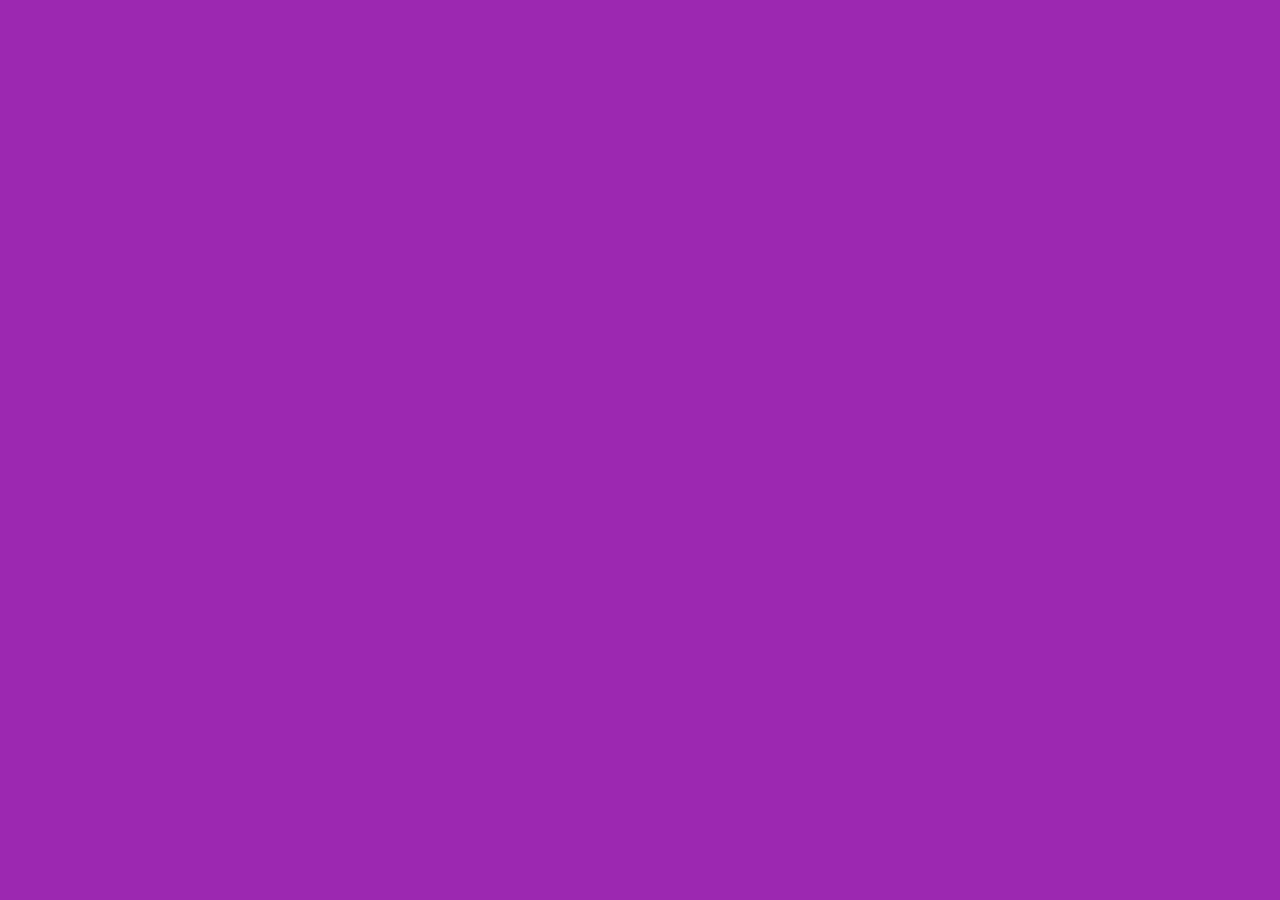
==== index.html @ 6c3dd36f "Creando los archivos del proyecto y añadiendo los estilos globales" ====
<!DOCTYPE html>
<html lang="en">
<head>
    <meta charset="UTF-8">
    <meta http-equiv="X-UA-Compatible" content="IE=edge">
    <meta name="viewport" content="width=device-width, initial-scale=1.0">
    <title>Fronted-Store</title>
    <link rel="stylesheet" href="css/normalize.css">
    <link rel="preconnect" href="https://fonts.googleapis.com">
    <link rel="preconnect" href="https://fonts.gstatic.com" crossorigin>
    <link href="https://fonts.googleapis.com/css2?family=Staatliches&display=swap" rel="stylesheet">
    <link rel="stylesheet" href="css/styles.css">
</head>
<body>
    
</body>
</html>
---- css/styles.css ----
:root {
    --primario: #9C27B0;
    --primarioOscuro: #89119D;
    --secundario: #FFCE00;
    --secundarioOscuro: rgb(233,287,2);
    --blanco: #FFF;
    --negro: #000;

    --fuentePrincipal: 'Staatliches', cursive;
}

html {
    box-sizing: border-box;
  }
  *, *:before, *:after {
    box-sizing: inherit;
  }

/** Globales **/

body {
    background-color: var(--primario);
    font-size: 1.6rem;
    line-height: 1.5rem;
}

p {
    font-size: 1.8rem;
    font-family: Arial, Helvetica, sans-serif;
    color: var(--blanco);
}

a {
    text-decoration: none;
}

img {
    width: 100%;
}

.contenedor {
    max-width: 120rem;
    margin: 0 auto;
}

h1, h2, h3 {
    text-align: center;
    color: var(--secundario);
    font-family: var(--fuentePrincipal);
}

h1 {
    font-size: 4rem;
}

h2 {
    font-size: 3.2rem;
}

h3 {
    font-size: 2.4rem;
}
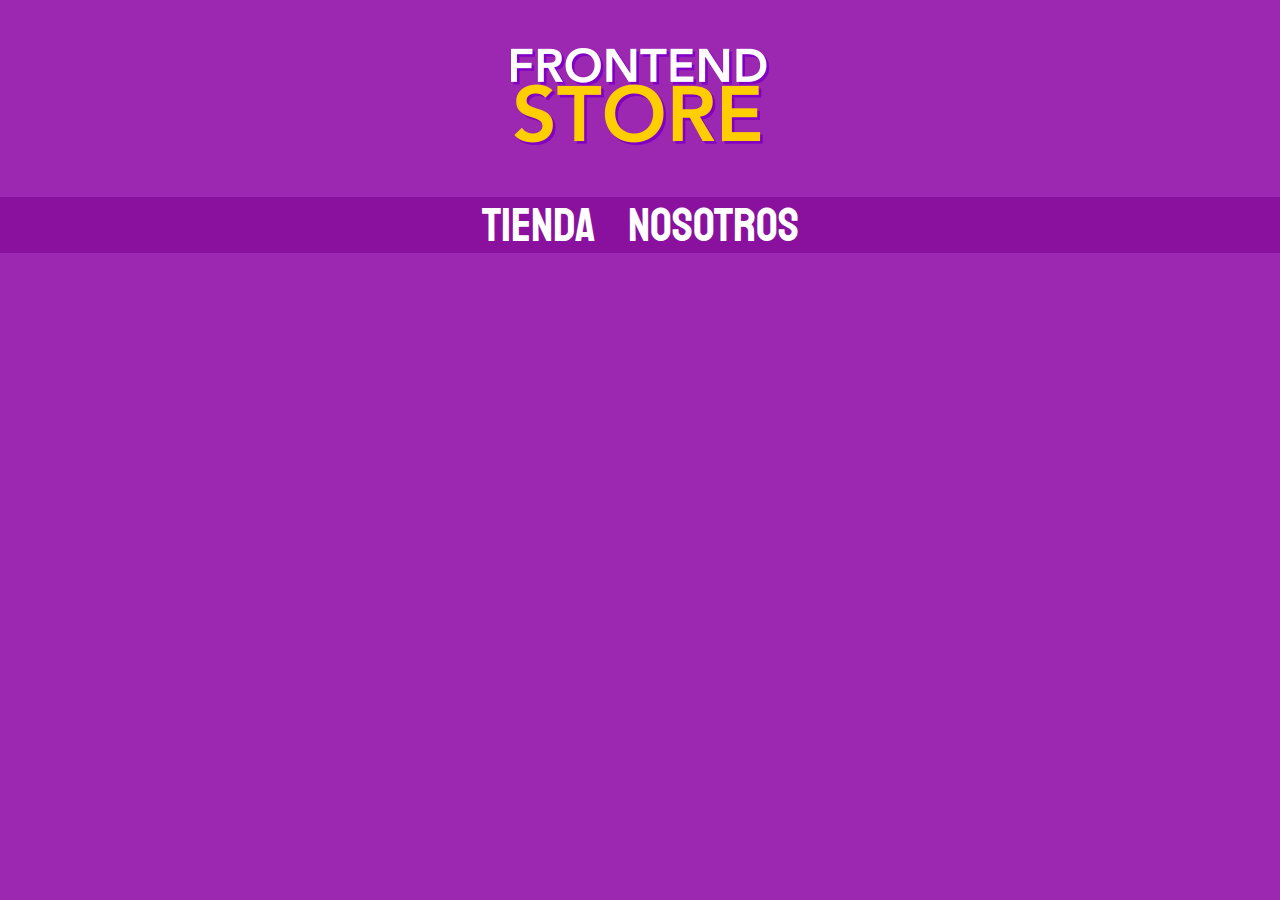
==== commit f669023f: "Creando el logotipo y la barra de navegación" ====
--- a/index.html
+++ b/index.html
@@ -12,6 +12,16 @@
     <link rel="stylesheet" href="css/styles.css">
 </head>
 <body>
-    
+    <header class="header">
+        <a href="index.html">
+            <img class="header__logo" src="img/logo.png" alt="Imagen Logotipo">
+        </a>
+    </header>
+
+    <nav class="navegacion">
+        <a class="navegacion__enlace navegacion__enlace--activo" href="#">Tienda</a>
+        <a class="navegacion__enlace navegacion__enlace--activo" href="#">Nosotros</a>
+    </nav>
 </body>
-</html>+</html>
+
--- a/css/styles.css
+++ b/css/styles.css
@@ -35,7 +35,7 @@
 }
 
 img {
-    width: 100%;
+    max-width: 100%;
 }
 
 .contenedor {
@@ -59,4 +59,35 @@
 
 h3 {
     font-size: 2.4rem;
+}
+
+/* Header */
+
+.header {
+    display: flex;
+    justify-content: center;
+}
+
+.header__logo {
+    margin: 3rem 0;
+}
+
+/* Navegación */
+
+.navegacion {
+    background-color: var(--primarioOscuro);
+    padding: 1rem 0;
+    display: flex;
+    justify-content: center;
+    gap: 2rem;
+}
+
+.navegacion__enlace {
+    font-family: var(--fuentePrincipal);
+    color: var(--blanco);
+    font-size: 3rem;
+}
+
+.navegacion__enlace:hover {
+    color: var(--secundario);
 }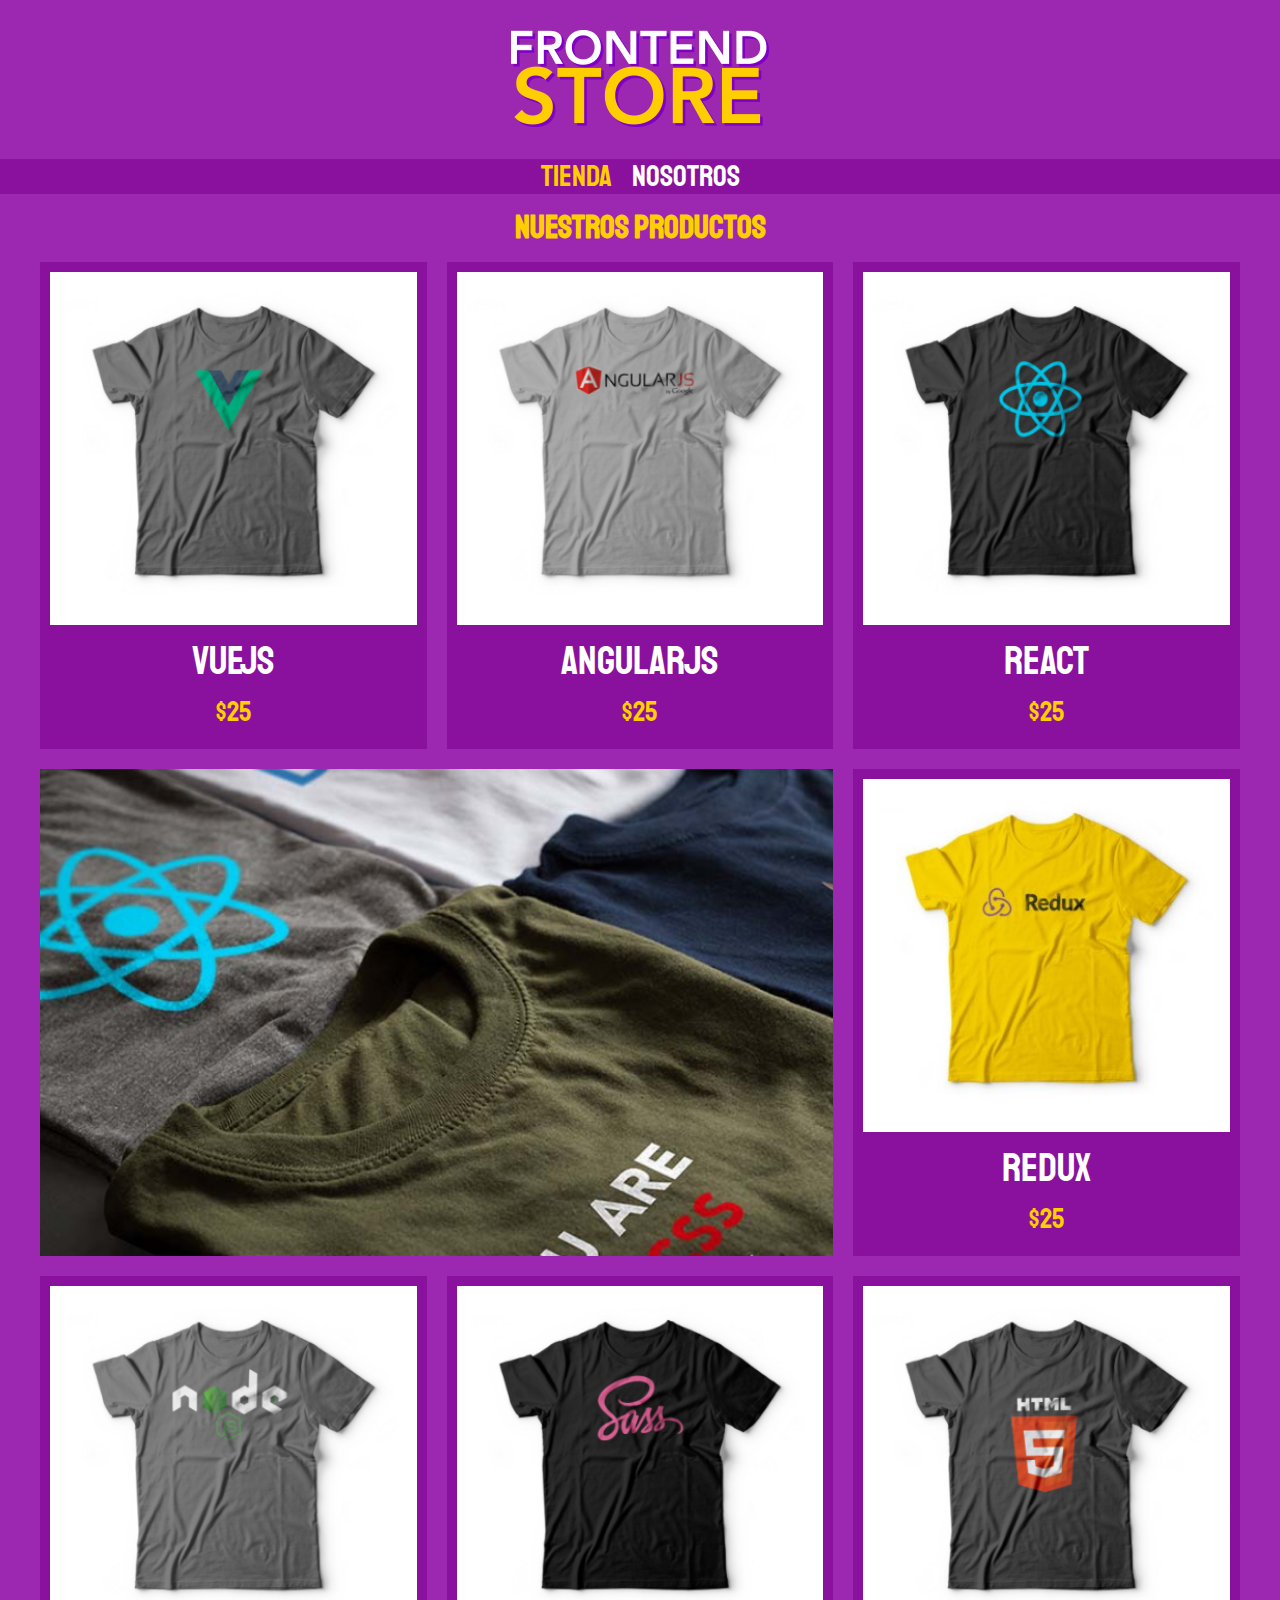
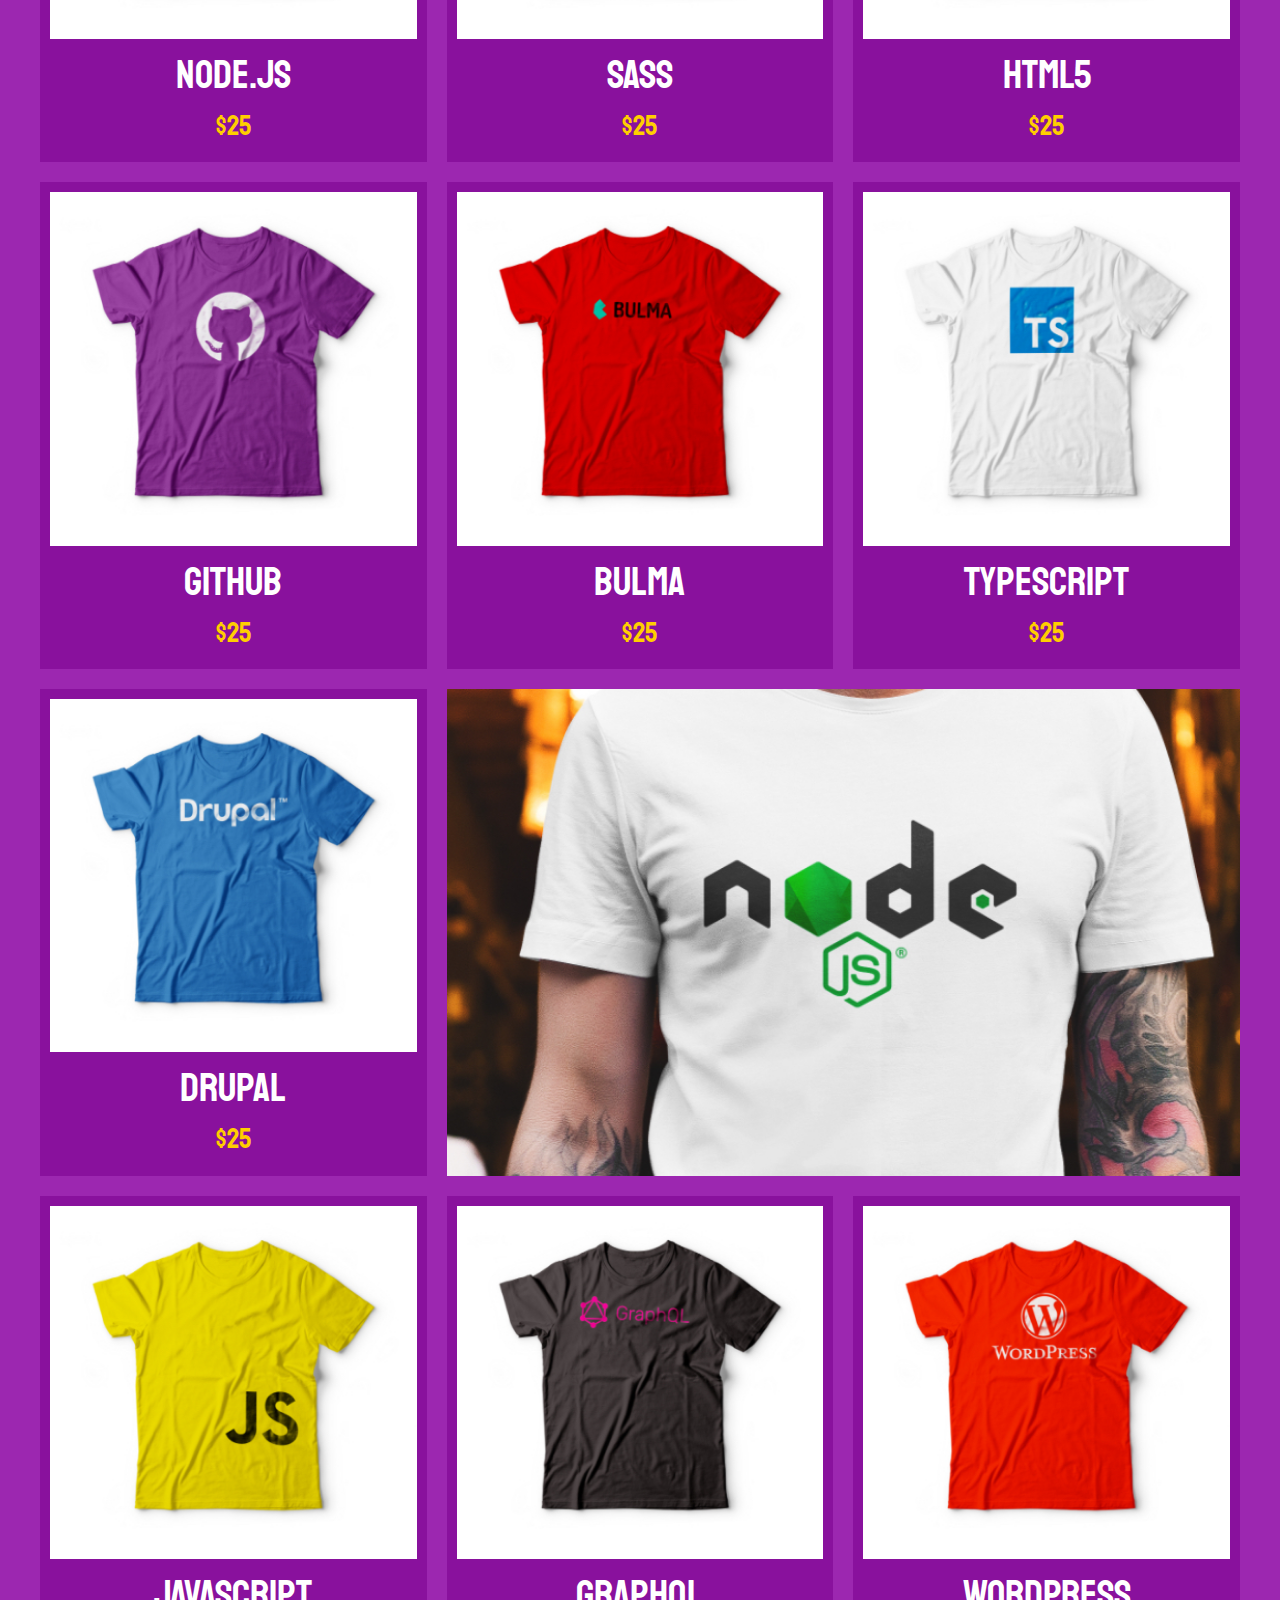
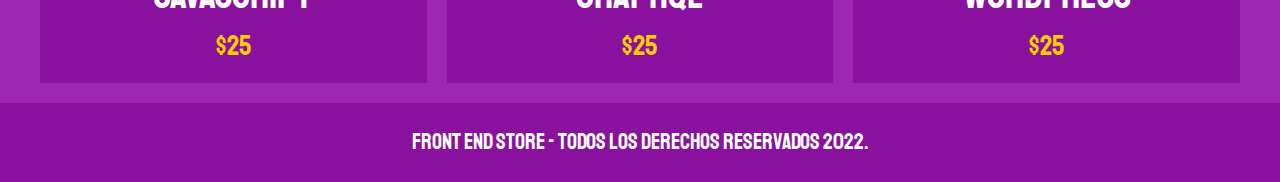
==== commit 89ba3b14: "Añadiendo los productos, sus estilos con CSS y poscicionamiento con Grid" ====
--- a/index.html
+++ b/index.html
@@ -19,9 +19,152 @@
     </header>
 
     <nav class="navegacion">
-        <a class="navegacion__enlace navegacion__enlace--activo" href="#">Tienda</a>
-        <a class="navegacion__enlace navegacion__enlace--activo" href="#">Nosotros</a>
+        <a class="navegacion__enlace navegacion__enlace--activo" href="productos.html">Tienda</a>
+        <a class="navegacion__enlace" href="nosotros.html">Nosotros</a>
     </nav>
+
+    <main class="contenedor">
+        <h2>Nuestros Productos</h2>
+
+        <div class="grid">
+            <div class="producto">
+                <a href="producto.html">
+                    <img src="img/1.jpg" alt="Imagen Camisa" class="producto__imagen">
+                    <div class="producto__informacion">
+                        <p class="producto__nombre">VueJS</p>
+                        <p class="producto__precio">$25</p>
+                    </div>
+                </a>
+            </div> <!-- Producto -->
+            <div class="producto">
+                <a href="producto.html">
+                    <img src="img/2.jpg" alt="Imagen Camisa" class="producto__imagen">
+                    <div class="producto__informacion">
+                        <p class="producto__nombre">AngularJS</p>
+                        <p class="producto__precio">$25</p>
+                    </div>
+                </a>
+            </div> <!-- Producto -->
+            <div class="producto">
+                <a href="producto.html">
+                    <img src="img/3.jpg" alt="Imagen Camisa" class="producto__imagen">
+                    <div class="producto__informacion">
+                        <p class="producto__nombre">React</p>
+                        <p class="producto__precio">$25</p>
+                    </div>
+                </a>
+            </div> <!-- Producto -->
+            <div class="producto">
+                <a href="producto.html">
+                    <img src="img/4.jpg" alt="Imagen Camisa" class="producto__imagen">
+                    <div class="producto__informacion">
+                        <p class="producto__nombre">Redux</p>
+                        <p class="producto__precio">$25</p>
+                    </div>
+                </a>
+            </div> <!-- Producto -->
+            <div class="producto">
+                <a href="producto.html">
+                    <img src="img/5.jpg" alt="Imagen Camisa" class="producto__imagen">
+                    <div class="producto__informacion">
+                        <p class="producto__nombre">Node.js</p>
+                        <p class="producto__precio">$25</p>
+                    </div>
+                </a>
+            </div> <!-- Producto -->
+            <div class="producto">
+                <a href="producto.html">
+                    <img src="img/6.jpg" alt="Imagen Camisa" class="producto__imagen">
+                    <div class="producto__informacion">
+                        <p class="producto__nombre">SASS</p>
+                        <p class="producto__precio">$25</p>
+                    </div>
+                </a>
+            </div> <!-- Producto -->
+            <div class="producto">
+                <a href="producto.html">
+                    <img src="img/7.jpg" alt="Imagen Camisa" class="producto__imagen">
+                    <div class="producto__informacion">
+                        <p class="producto__nombre">HTML5</p>
+                        <p class="producto__precio">$25</p>
+                    </div>
+                </a>
+            </div> <!-- Producto -->
+            <div class="producto">
+                <a href="producto.html">
+                    <img src="img/8.jpg" alt="Imagen Camisa" class="producto__imagen">
+                    <div class="producto__informacion">
+                        <p class="producto__nombre">GitHub</p>
+                        <p class="producto__precio">$25</p>
+                    </div>
+                </a>
+            </div> <!-- Producto -->
+            <div class="producto">
+                <a href="producto.html">
+                    <img src="img/9.jpg" alt="Imagen Camisa" class="producto__imagen">
+                    <div class="producto__informacion">
+                        <p class="producto__nombre">Bulma</p>
+                        <p class="producto__precio">$25</p>
+                    </div>
+                </a>
+            </div> <!-- Producto -->
+            <div class="producto">
+                <a href="producto.html">
+                    <img src="img/10.jpg" alt="Imagen Camisa" class="producto__imagen">
+                    <div class="producto__informacion">
+                        <p class="producto__nombre">TypeScript</p>
+                        <p class="producto__precio">$25</p>
+                    </div>
+                </a>
+            </div> <!-- Producto --><div class="producto">
+                <a href="producto.html">
+                    <img src="img/11.jpg" alt="Imagen Camisa" class="producto__imagen">
+                    <div class="producto__informacion">
+                        <p class="producto__nombre">Drupal</p>
+                        <p class="producto__precio">$25</p>
+                    </div>
+                </a>
+            </div> <!-- Producto -->
+            <div class="producto">
+                <a href="producto.html">
+                    <img src="img/12.jpg" alt="Imagen Camisa" class="producto__imagen">
+                    <div class="producto__informacion">
+                        <p class="producto__nombre">JavaScript</p>
+                        <p class="producto__precio">$25</p>
+                    </div>
+                </a>
+            </div> <!-- Producto -->
+            <div class="producto">
+                <a href="producto.html">
+                    <img src="img/13.jpg" alt="Imagen Camisa" class="producto__imagen">
+                    <div class="producto__informacion">
+                        <p class="producto__nombre">GraphQL</p>
+                        <p class="producto__precio">$25</p>
+                    </div>
+                </a>
+            </div> <!-- Producto -->
+            <div class="producto">
+                <a href="producto.html">
+                    <img src="img/14.jpg" alt="Imagen Camisa" class="producto__imagen">
+                    <div class="producto__informacion">
+                        <p class="producto__nombre">WordPress</p>
+                        <p class="producto__precio">$25</p>
+                    </div>
+                </a>
+            </div> <!-- Producto -->
+
+            <div class="grafico grafico--camisas"></div>
+            <div class="grafico grafico--node"></div>
+        </div>
+
+    </main>
+
+    <footer class="footer">
+        <p class="footer__texto">
+            Front End Store - Todos los derechos Reservados 2022.
+        </p>
+    </footer>
+
 </body>
 </html>
 
--- a/css/styles.css
+++ b/css/styles.css
@@ -11,6 +11,7 @@
 
 html {
     box-sizing: border-box;
+    font-size: 62.5%;
   }
   *, *:before, *:after {
     box-sizing: inherit;
@@ -72,6 +73,19 @@
     margin: 3rem 0;
 }
 
+/** Footer **/
+.footer {
+    background-color: var(--primarioOscuro);
+    padding: 1rem 0;
+    margin-top: 2rem;
+}
+
+.footer__texto {
+    font-family: var(--fuentePrincipal);
+    text-align: center;
+    font-size: 2.2rem;
+}
+
 /* Navegación */
 
 .navegacion {
@@ -88,6 +102,73 @@
     font-size: 3rem;
 }
 
+.navegacion__enlace--activo,
 .navegacion__enlace:hover {
     color: var(--secundario);
+}
+
+/** Grid **/
+.grid {
+    display: grid;
+    grid-template-columns: repeat(2, 1fr);
+    gap: 2rem;
+}
+
+@media (min-width: 768px) {
+    .grid {
+        grid-template-columns: repeat(3, 1fr);
+    }
+}
+
+/*** Productos ***/
+.producto {
+    background-color: var(--primarioOscuro);
+    padding: 1rem;
+}
+
+.producto__imagen {
+    width: 100%;
+}
+
+.producto__nombre {
+    font-size: 4rem;
+}
+
+.producto__precio {
+    font-size: 2.8rem;
+    color: var(--secundario);
+}
+
+.producto__nombre,
+.producto__precio {
+    font-family: var(--fuentePrincipal);
+    margin: 1rem 0;
+    text-align: center;
+    line-height: 1.2;
+}
+
+/*** Graficos ***/
+
+.grafico {
+    min-height: 30rem;
+    background-repeat: no-repeat;
+    background-size: cover;
+    grid-column: 1 / 3;
+}
+
+.grafico--camisas {
+    grid-row: 2 / 3;
+    background-image: url(../img/grafico1.jpg);
+}
+
+.grafico--node {
+    grid-row: 8 / 9;
+    background-image: url(../img/grafico2.jpg);
+}
+
+@media (min-width: 768px) {
+    .grafico--node {
+        grid-row: 5 / 6;
+        grid-column: 2 / 4;
+    }
 }